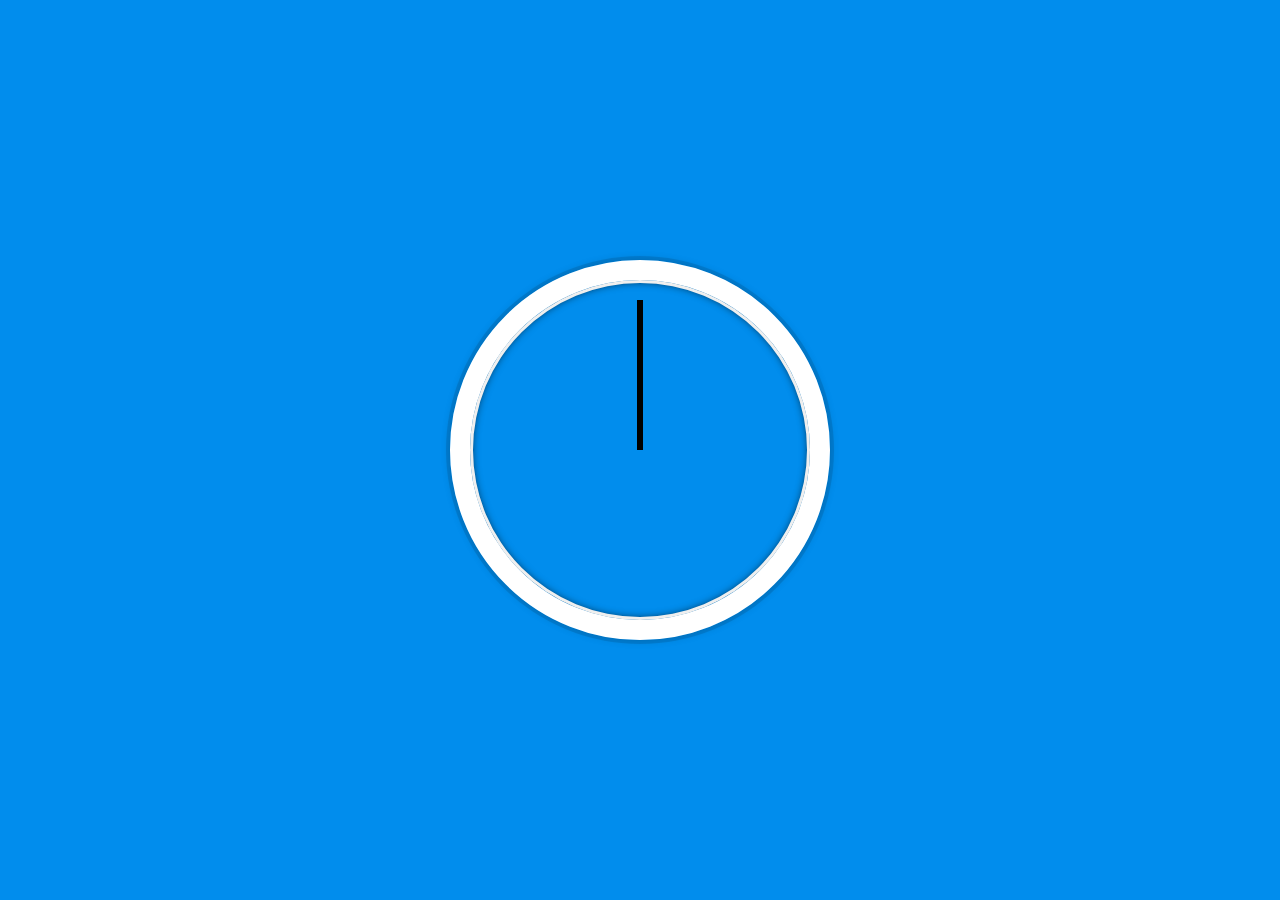
==== 02 - JS and CSS Clock/index-START.html @ 9aa74484 "added rudimentary movement to clock hands still WIP" ====
<!DOCTYPE html>
<html lang="en">
<head>
  <meta charset="UTF-8">
  <title>JS + CSS Clock</title>
  <link rel="icon" href="https://fav.farm/🔥" />
</head>
<body>


    <div class="clock">
      <div class="clock-face">
        <div class="hand hour-hand"></div>
        <div class="hand min-hand"></div>
        <div class="hand second-hand"></div>
      </div>
    </div>


  <style>
    html {
      background: #018DED url(https://unsplash.it/1500/1000?image=881&blur=5);
      background-size: cover;
      font-family: 'helvetica neue';
      text-align: center;
      font-size: 10px;
    }

    body {
      margin: 0;
      font-size: 2rem;
      display: flex;
      flex: 1;
      min-height: 100vh;
      align-items: center;
    }

    .clock {
      width: 30rem;
      height: 30rem;
      border: 20px solid white;
      border-radius: 50%;
      margin: 50px auto;
      position: relative;
      padding: 2rem;
      box-shadow:
        0 0 0 4px rgba(0,0,0,0.1),
        inset 0 0 0 3px #EFEFEF,
        inset 0 0 10px black,
        0 0 10px rgba(0,0,0,0.2);
    }

    .clock-face {
      position: relative;
      width: 100%;
      height: 100%;
      transform: translateY(-3px); /* account for the height of the clock hands */
    }

    .hand {
      width: 50%;
      height: 6px;
      background: black;
      position: absolute;
      top: 50%;
      transform-origin: 100%;
      transform: rotate(90deg);
      transition: all 0.05s;
      transition-timing-function: cubic-bezier(0.075, 0.82, 0.165, 1);
    }

  </style>

  <script>


  </script>
</body>
</html>
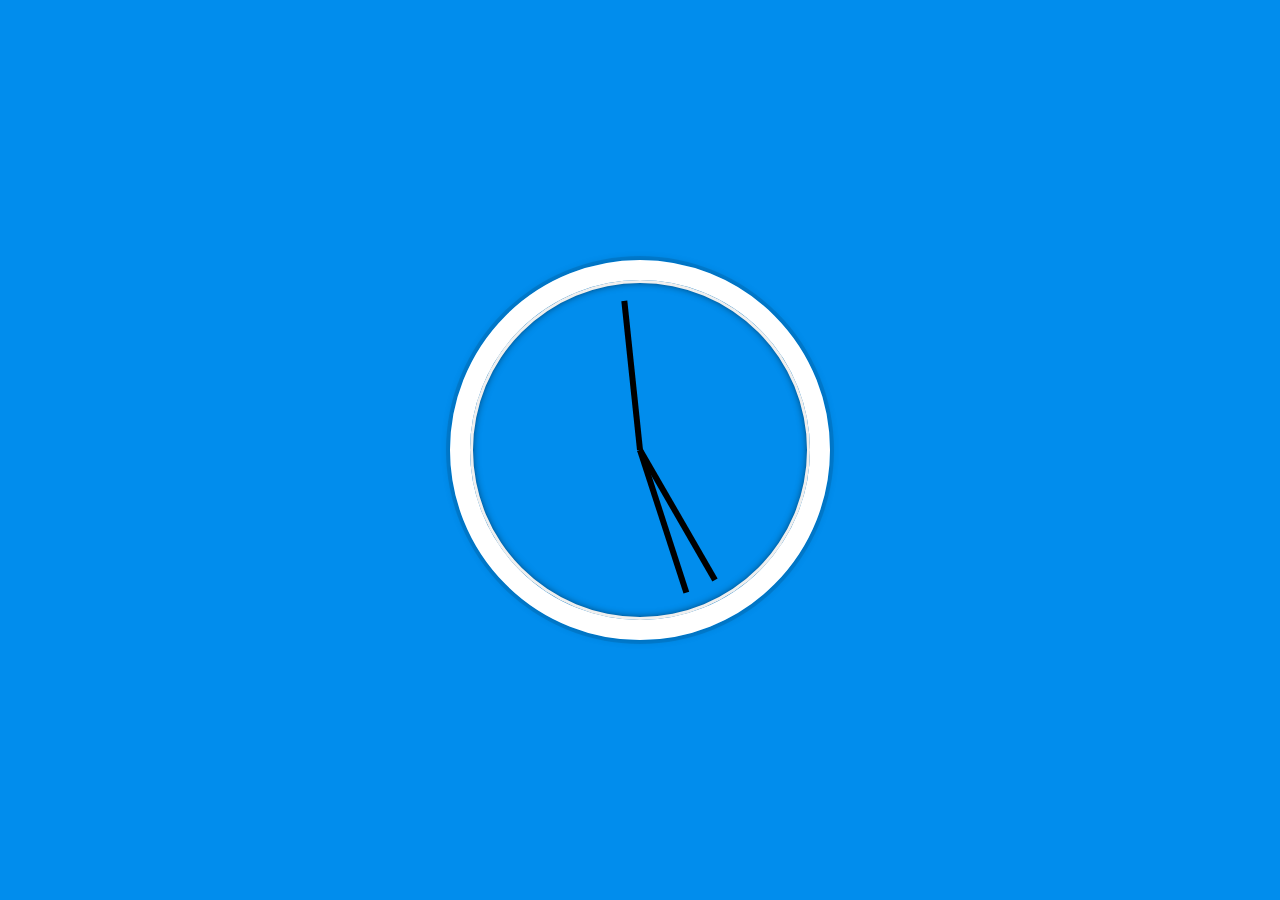
==== commit 1fd0119a: "clock works, added future improvement notes." ====
--- a/02 - JS and CSS Clock/index-START.html
+++ b/02 - JS and CSS Clock/index-START.html
@@ -72,8 +72,42 @@
   </style>
 
   <script>
+    const secondHand = document.querySelector('.second-hand');
+    const minsHand = document.querySelector('.min-hand');
+    const hourHand = document.querySelector('.hour-hand');
 
+    function setTime() {
+      const now = new Date();
 
+      const seconds = now.getSeconds();
+      const secondsDegrees = ((seconds / 60) * 360) + 90;
+      secondHand.style.transform = `rotate(${secondsDegrees}deg)`;
+
+      const mins = now.getMinutes();
+      const minsDegrees = ((mins / 60) * 360) + 90;
+      minsHand.style.transform = `rotate(${minsDegrees}deg)`;
+
+      const hour = now.getHours();
+      const hourDegrees = ((hour / 12) * 360) + 90;
+      hourHand.style.transform = `rotate(${hourDegrees}deg)`;
+    }
+
+    setInterval(setTime, 1000);
+
+    setTime(); // run it once to set the initial time
+
+    /*
+    Improvement points:
+    - The minute hand should move slightly as the seconds pass, 
+    and the hour hand should move slightly as the minutes pass, 
+    so that the clock is more accurate and doesn't jump every minute or hour.
+
+    - Hour hand should be shorter than minute hand, and minute hand should be shorter than second hand, hard to tell which is which at a glance.
+
+    - Time zone support, maybe a dropdown to select different time zones and show multiple clocks?
+
+    - I hate that background, maybe add a toggle to switch between different backgrounds, or even better, let the user upload their own background image for the clock?
+    */
   </script>
 </body>
 </html>
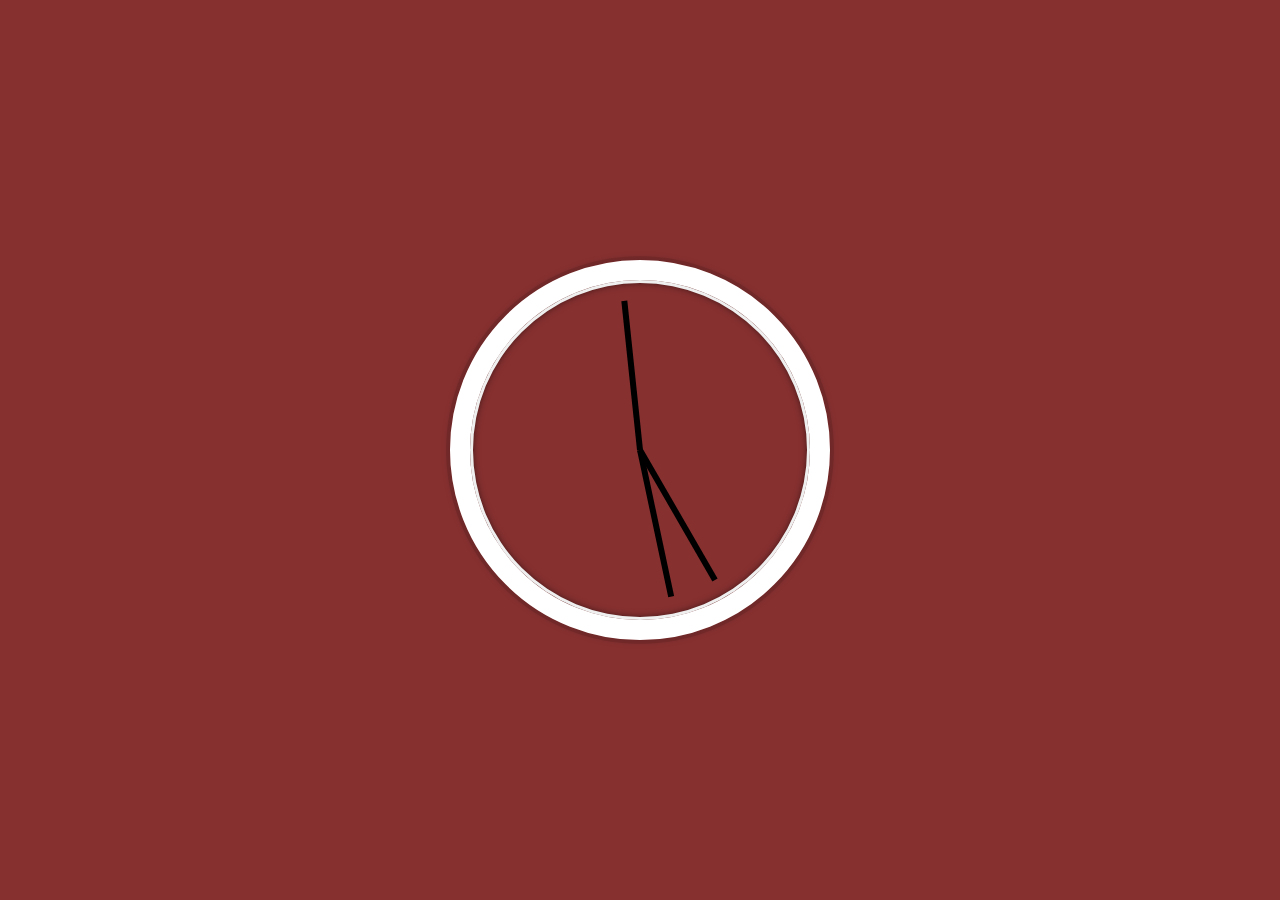
==== commit 91c274c4: "got rid of the jellyfish! simple red background to my taste." ====
--- a/02 - JS and CSS Clock/index-START.html
+++ b/02 - JS and CSS Clock/index-START.html
@@ -19,7 +19,7 @@
 
   <style>
     html {
-      background: #018DED url(https://unsplash.it/1500/1000?image=881&blur=5);
+      background: #873030;
       background-size: cover;
       font-family: 'helvetica neue';
       text-align: center;
@@ -107,6 +107,11 @@
     - Time zone support, maybe a dropdown to select different time zones and show multiple clocks?
 
     - I hate that background, maybe add a toggle to switch between different backgrounds, or even better, let the user upload their own background image for the clock?
+    - Clock hands are jerky when they go from 59 seconds to 0 seconds, 
+    because the transition is still trying to rotate from 354 degrees to 450 degrees 
+    (90 + 360), so it goes the long way around instead of just jumping back to 90 degrees. 
+    We can fix this by removing the transition when we set the time to 0 seconds, and then re-adding it after a short delay.
+
     */
   </script>
 </body>
